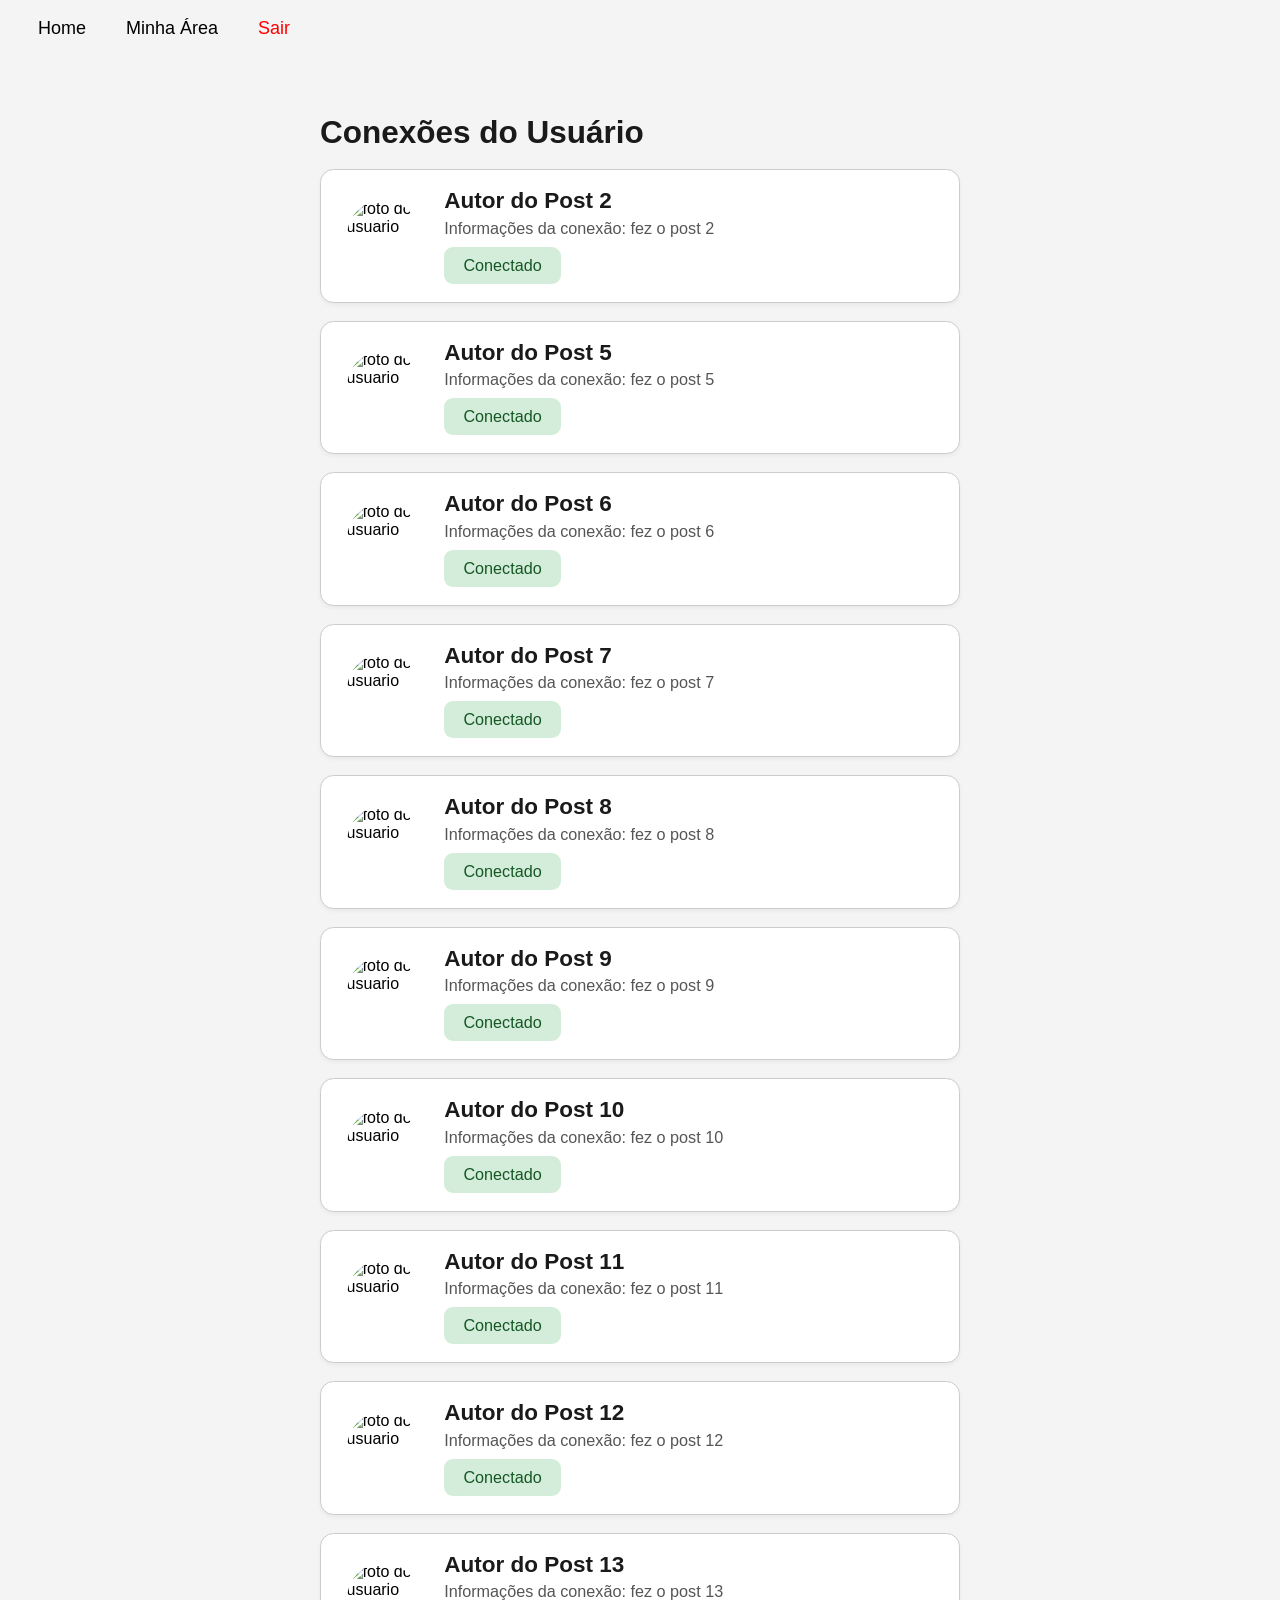
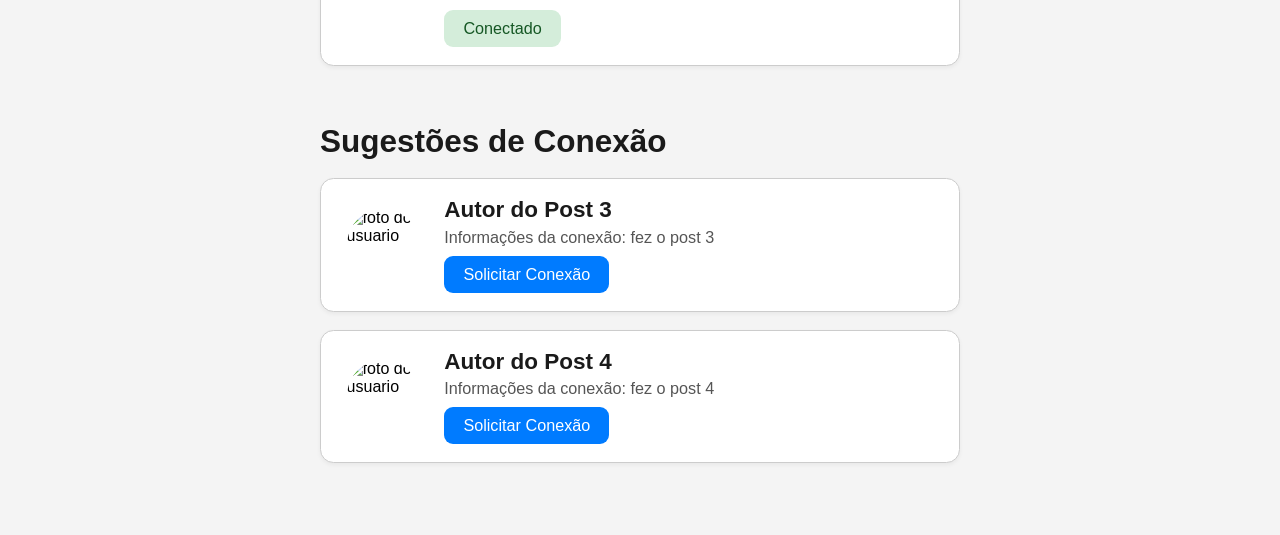
==== aw2/Tieltter/public/conexoes.html @ 852ec641 "Adiciona páginas de histórico e conexões, incluindo estrutura HTML e estilização CSS, além de melhor" ====
<!DOCTYPE html>
<html lang="pt-br">

<head>
    <meta charset="UTF-8">
    <meta name="viewport" content="width=device-width, initial-scale=1.0">
    <meta name="description" content="Conexões do usuário do Tieltter">
    <title>Tieltter - Conexões</title>
    <link rel="stylesheet" href="../resources/css/conexoes.css">
</head>

<body>
    <header>
        <nav>
            <div>
                <ul>
                    <li><a href="./portal.html">Home</a></li>
                    <li><a href="./minhaarea.html">Minha Área</a></li>
                    <li><a href="./index.html"><span id="logout">Sair</span></a></li>
                </ul>
            </div>
        </nav>
    </header>
    <main>
        <div>
            <h1>Conexões do Usuário</h1>
            <div id="my-connections-list">
                <div class="connection">
                    <img src="https://placehold.co/100x100" alt="foto do usuario" class="connection-photo">
                    <div class="connection-details">
                        <h2>Autor do Post 2</h2>
                        <p>Informações da conexão: fez o post 2</p>
                        <div>
                            <button class="conectado-button">Conectado</button>
                        </div>
                    </div>
                </div>

                <div class="connection">
                    <img src="https://placehold.co/100x100" alt="foto do usuario" class="connection-photo">
                    <div class="connection-details">
                        <h2>Autor do Post 5</h2>
                        <p>Informações da conexão: fez o post 5</p>
                        <div>
                            <button class="conectado-button">Conectado</button>
                        </div>
                    </div>
                </div>

                <div class="connection">
                    <img src="https://placehold.co/100x100" alt="foto do usuario" class="connection-photo">
                    <div class="connection-details">
                        <h2>Autor do Post 6</h2>
                        <p>Informações da conexão: fez o post 6</p>
                        <div>
                            <button class="conectado-button">Conectado</button>
                        </div>
                    </div>
                </div>

                <div class="connection">
                    <img src="https://placehold.co/100x100" alt="foto do usuario" class="connection-photo">
                    <div class="connection-details">
                        <h2>Autor do Post 7</h2>
                        <p>Informações da conexão: fez o post 7</p>
                        <div>
                            <button class="conectado-button">Conectado</button>
                        </div>
                    </div>
                </div>

                <div class="connection">
                    <img src="https://placehold.co/100x100" alt="foto do usuario" class="connection-photo">
                    <div class="connection-details">
                        <h2>Autor do Post 8</h2>
                        <p>Informações da conexão: fez o post 8</p>
                        <div>
                            <button class="conectado-button">Conectado</button>
                        </div>
                    </div>
                </div>

                <div class="connection">
                    <img src="https://placehold.co/100x100" alt="foto do usuario" class="connection-photo">
                    <div class="connection-details">
                        <h2>Autor do Post 9</h2>
                        <p>Informações da conexão: fez o post 9</p>
                        <div>
                            <button class="conectado-button">Conectado</button>
                        </div>
                    </div>
                </div>

                <div class="connection">
                    <img src="https://placehold.co/100x100" alt="foto do usuario" class="connection-photo">
                    <div class="connection-details">
                        <h2>Autor do Post 10</h2>
                        <p>Informações da conexão: fez o post 10</p>
                        <div>
                            <button class="conectado-button">Conectado</button>
                        </div>
                    </div>
                </div>

                <div class="connection">
                    <img src="https://placehold.co/100x100" alt="foto do usuario" class="connection-photo">
                    <div class="connection-details">
                        <h2>Autor do Post 11</h2>
                        <p>Informações da conexão: fez o post 11</p>
                        <div>
                            <button class="conectado-button">Conectado</button>
                        </div>
                    </div>
                </div>

                <div class="connection">
                    <img src="https://placehold.co/100x100" alt="foto do usuario" class="connection-photo">
                    <div class="connection-details">
                        <h2>Autor do Post 12</h2>
                        <p>Informações da conexão: fez o post 12</p>
                        <div>
                            <button class="conectado-button">Conectado</button>
                        </div>
                    </div>
                </div>

                <div class="connection">
                    <img src="https://placehold.co/100x100" alt="foto do usuario" class="connection-photo">
                    <div class="connection-details">
                        <h2>Autor do Post 13</h2>
                        <p>Informações da conexão: fez o post 13</p>
                        <div>
                            <button class="conectado-button">Conectado</button>
                        </div>
                    </div>
                </div>
            </div>
        </div>
        <div>
            <h1>Sugestões de Conexão</h1>
            <div id="suggestions-list">
                <div class="connection">
                    <img src="https://placehold.co/100x100" alt="foto do usuario" class="connection-photo">
                    <div class="connection-details">
                        <h2>Autor do Post 3</h2>
                        <p>Informações da conexão: fez o post 3</p>
                        <div>
                            <button class="request-button">Solicitar Conexão</button>
                        </div>
                    </div>
                </div>
                <div class="connection">
                    <img src="https://placehold.co/100x100" alt="foto do usuario" class="connection-photo">
                    <div class="connection-details">
                        <h2>Autor do Post 4</h2>
                        <p>Informações da conexão: fez o post 4</p>
                        <div>
                            <button class="request-button">Solicitar Conexão</button>
                        </div>
                    </div>
                </div>
            </div>
        </div>


    </main>
</body>

</html>
---- aw2/Tieltter/resources/css/conexoes.css ----
* {
    box-sizing: border-box;
}

body {
    font-family: Arial, sans-serif;
    margin: 0;
    padding: 0;
    background-color: #f4f4f4;
}

main {
    display: flex;
    flex-direction: column;
    align-items: center;
    padding: 4vh 0;
    min-height: 92vh;
}

h1 {
    font-size: 3.5vh;
    color: #1a1a1a;
    margin-bottom: 2vh;
}

main > div {
    width: 50vw;
    margin-bottom: 4vh;
}

#my-connections-list,
#suggestions-list {
    display: flex;
    flex-direction: column;
    gap: 2vh; 
}


.connection {
    display: flex;
    align-items: center;
    background-color: #ffffff;
    border: 1px solid #ccc;
    border-radius: 1.5vh;
    padding: 2vh 2vw;
    box-shadow: 0 2px 4px rgba(0,0,0,0.05);
}

.connection-photo {
    width: 8vh;
    height: 8vh;
    border-radius: 50%;
    margin-right: 2vw;
}

.connection-details {
    display: flex;
    flex-direction: column;
}

.connection-details h2 {
    margin: 0;
    font-size: 2.5vh;
    color: #1a1a1a;
}

.connection-details p {
    margin: 0.5vh 0 1vh 0;
    font-size: 1.8vh;
    color: #555;
}

button {
    border: none;
    border-radius: 1vh;
    padding: 1vh 1.5vw;
    font-size: 1.8vh;
    cursor: pointer;
    transition: 0.2s;
}

.conectado-button {
    background-color: #d4edda;
    color: #155724;
}

.conectado-button:hover {
    background-color: #c3e6cb;
}

.request-button {
    background-color: #007bff;
    color: white;
}

.request-button:hover {
    background-color: #0056b3;
}

nav {
    display: flex;
    width: 100%;
    align-items: center;
}

nav a {
    text-decoration: none;
    color: black;
    padding: 10px 20px;
    font-size: 2vh;
}

nav a:hover {
    color: #7e7e7e;
}

nav ul {
    list-style-type: none;
    display: flex;
    margin: 0;
    padding: 0;
}

nav div {
    display: flex;
    align-items: center;
    width: 50%;
    margin: 2vh;
}

nav div:nth-child(2){
    justify-content: flex-end;
}

#logout {
    color: red;
}
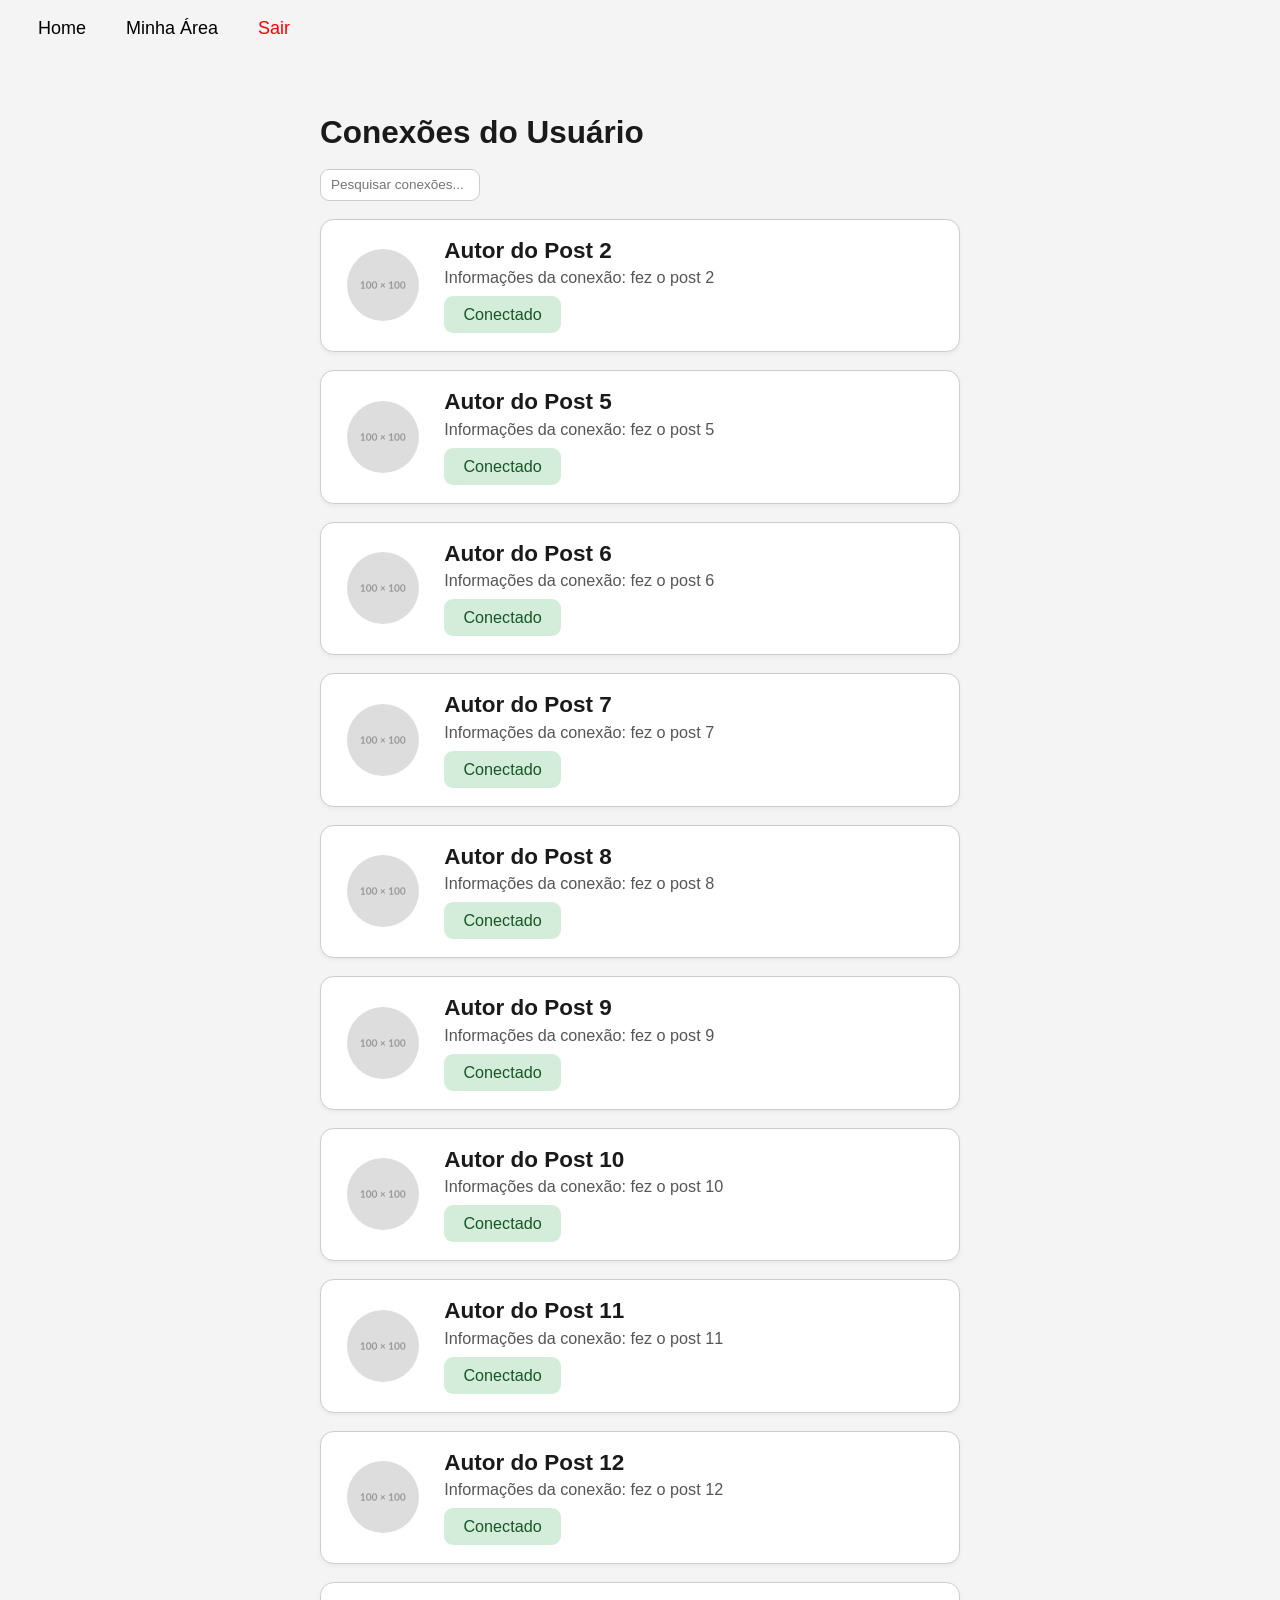
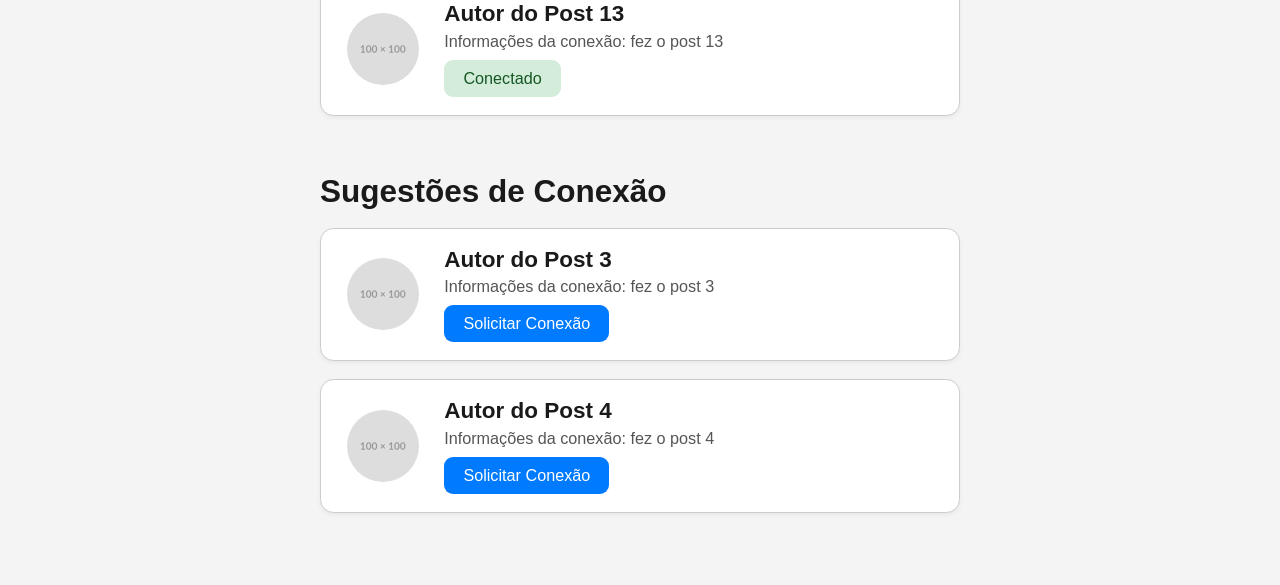
==== commit 1c6406ed: "Add search bar and update image paths in conexoes.html; create forget.html for password reset" ====
--- a/aw2/Tieltter/public/conexoes.html
+++ b/aw2/Tieltter/public/conexoes.html
@@ -25,8 +25,13 @@
         <div>
             <h1>Conexões do Usuário</h1>
             <div id="my-connections-list">
+
+                <div class="search-bar-container">
+                    <input type="text" id="search-bar" placeholder="Pesquisar conexões...">
+                </div>
+
                 <div class="connection">
-                    <img src="https://placehold.co/100x100" alt="foto do usuario" class="connection-photo">
+                    <img src="../resources/img/100x100.svg" alt="foto do usuario" class="connection-photo">
                     <div class="connection-details">
                         <h2>Autor do Post 2</h2>
                         <p>Informações da conexão: fez o post 2</p>
@@ -37,7 +42,7 @@
                 </div>
 
                 <div class="connection">
-                    <img src="https://placehold.co/100x100" alt="foto do usuario" class="connection-photo">
+                    <img src="../resources/img/100x100.svg" alt="foto do usuario" class="connection-photo">
                     <div class="connection-details">
                         <h2>Autor do Post 5</h2>
                         <p>Informações da conexão: fez o post 5</p>
@@ -48,7 +53,7 @@
                 </div>
 
                 <div class="connection">
-                    <img src="https://placehold.co/100x100" alt="foto do usuario" class="connection-photo">
+                    <img src="../resources/img/100x100.svg" alt="foto do usuario" class="connection-photo">
                     <div class="connection-details">
                         <h2>Autor do Post 6</h2>
                         <p>Informações da conexão: fez o post 6</p>
@@ -59,7 +64,7 @@
                 </div>
 
                 <div class="connection">
-                    <img src="https://placehold.co/100x100" alt="foto do usuario" class="connection-photo">
+                    <img src="../resources/img/100x100.svg" alt="foto do usuario" class="connection-photo">
                     <div class="connection-details">
                         <h2>Autor do Post 7</h2>
                         <p>Informações da conexão: fez o post 7</p>
@@ -70,7 +75,7 @@
                 </div>
 
                 <div class="connection">
-                    <img src="https://placehold.co/100x100" alt="foto do usuario" class="connection-photo">
+                    <img src="../resources/img/100x100.svg" alt="foto do usuario" class="connection-photo">
                     <div class="connection-details">
                         <h2>Autor do Post 8</h2>
                         <p>Informações da conexão: fez o post 8</p>
@@ -81,7 +86,7 @@
                 </div>
 
                 <div class="connection">
-                    <img src="https://placehold.co/100x100" alt="foto do usuario" class="connection-photo">
+                    <img src="../resources/img/100x100.svg" alt="foto do usuario" class="connection-photo">
                     <div class="connection-details">
                         <h2>Autor do Post 9</h2>
                         <p>Informações da conexão: fez o post 9</p>
@@ -92,7 +97,7 @@
                 </div>
 
                 <div class="connection">
-                    <img src="https://placehold.co/100x100" alt="foto do usuario" class="connection-photo">
+                    <img src="../resources/img/100x100.svg" alt="foto do usuario" class="connection-photo">
                     <div class="connection-details">
                         <h2>Autor do Post 10</h2>
                         <p>Informações da conexão: fez o post 10</p>
@@ -103,7 +108,7 @@
                 </div>
 
                 <div class="connection">
-                    <img src="https://placehold.co/100x100" alt="foto do usuario" class="connection-photo">
+                    <img src="../resources/img/100x100.svg" alt="foto do usuario" class="connection-photo">
                     <div class="connection-details">
                         <h2>Autor do Post 11</h2>
                         <p>Informações da conexão: fez o post 11</p>
@@ -114,7 +119,7 @@
                 </div>
 
                 <div class="connection">
-                    <img src="https://placehold.co/100x100" alt="foto do usuario" class="connection-photo">
+                    <img src="../resources/img/100x100.svg" alt="foto do usuario" class="connection-photo">
                     <div class="connection-details">
                         <h2>Autor do Post 12</h2>
                         <p>Informações da conexão: fez o post 12</p>
@@ -125,7 +130,7 @@
                 </div>
 
                 <div class="connection">
-                    <img src="https://placehold.co/100x100" alt="foto do usuario" class="connection-photo">
+                    <img src="../resources/img/100x100.svg" alt="foto do usuario" class="connection-photo">
                     <div class="connection-details">
                         <h2>Autor do Post 13</h2>
                         <p>Informações da conexão: fez o post 13</p>
@@ -140,7 +145,7 @@
             <h1>Sugestões de Conexão</h1>
             <div id="suggestions-list">
                 <div class="connection">
-                    <img src="https://placehold.co/100x100" alt="foto do usuario" class="connection-photo">
+                    <img src="../resources/img/100x100.svg" alt="foto do usuario" class="connection-photo">
                     <div class="connection-details">
                         <h2>Autor do Post 3</h2>
                         <p>Informações da conexão: fez o post 3</p>
@@ -150,7 +155,7 @@
                     </div>
                 </div>
                 <div class="connection">
-                    <img src="https://placehold.co/100x100" alt="foto do usuario" class="connection-photo">
+                    <img src="../resources/img/100x100.svg" alt="foto do usuario" class="connection-photo">
                     <div class="connection-details">
                         <h2>Autor do Post 4</h2>
                         <p>Informações da conexão: fez o post 4</p>
--- a/aw2/Tieltter/resources/css/conexoes.css
+++ b/aw2/Tieltter/resources/css/conexoes.css
@@ -134,4 +134,17 @@
 
 #logout {
     color: red;
-}+}
+
+#search-bar {
+    border-radius: 1vh;
+    border: 1px solid #ccc;
+    padding: 10px;
+    font-size: 2vh;
+    height: 3.5vh;
+    width: 25%;
+}
+
+#search-bar[type="text"] {
+    font-size: 1.5vh;
+}
